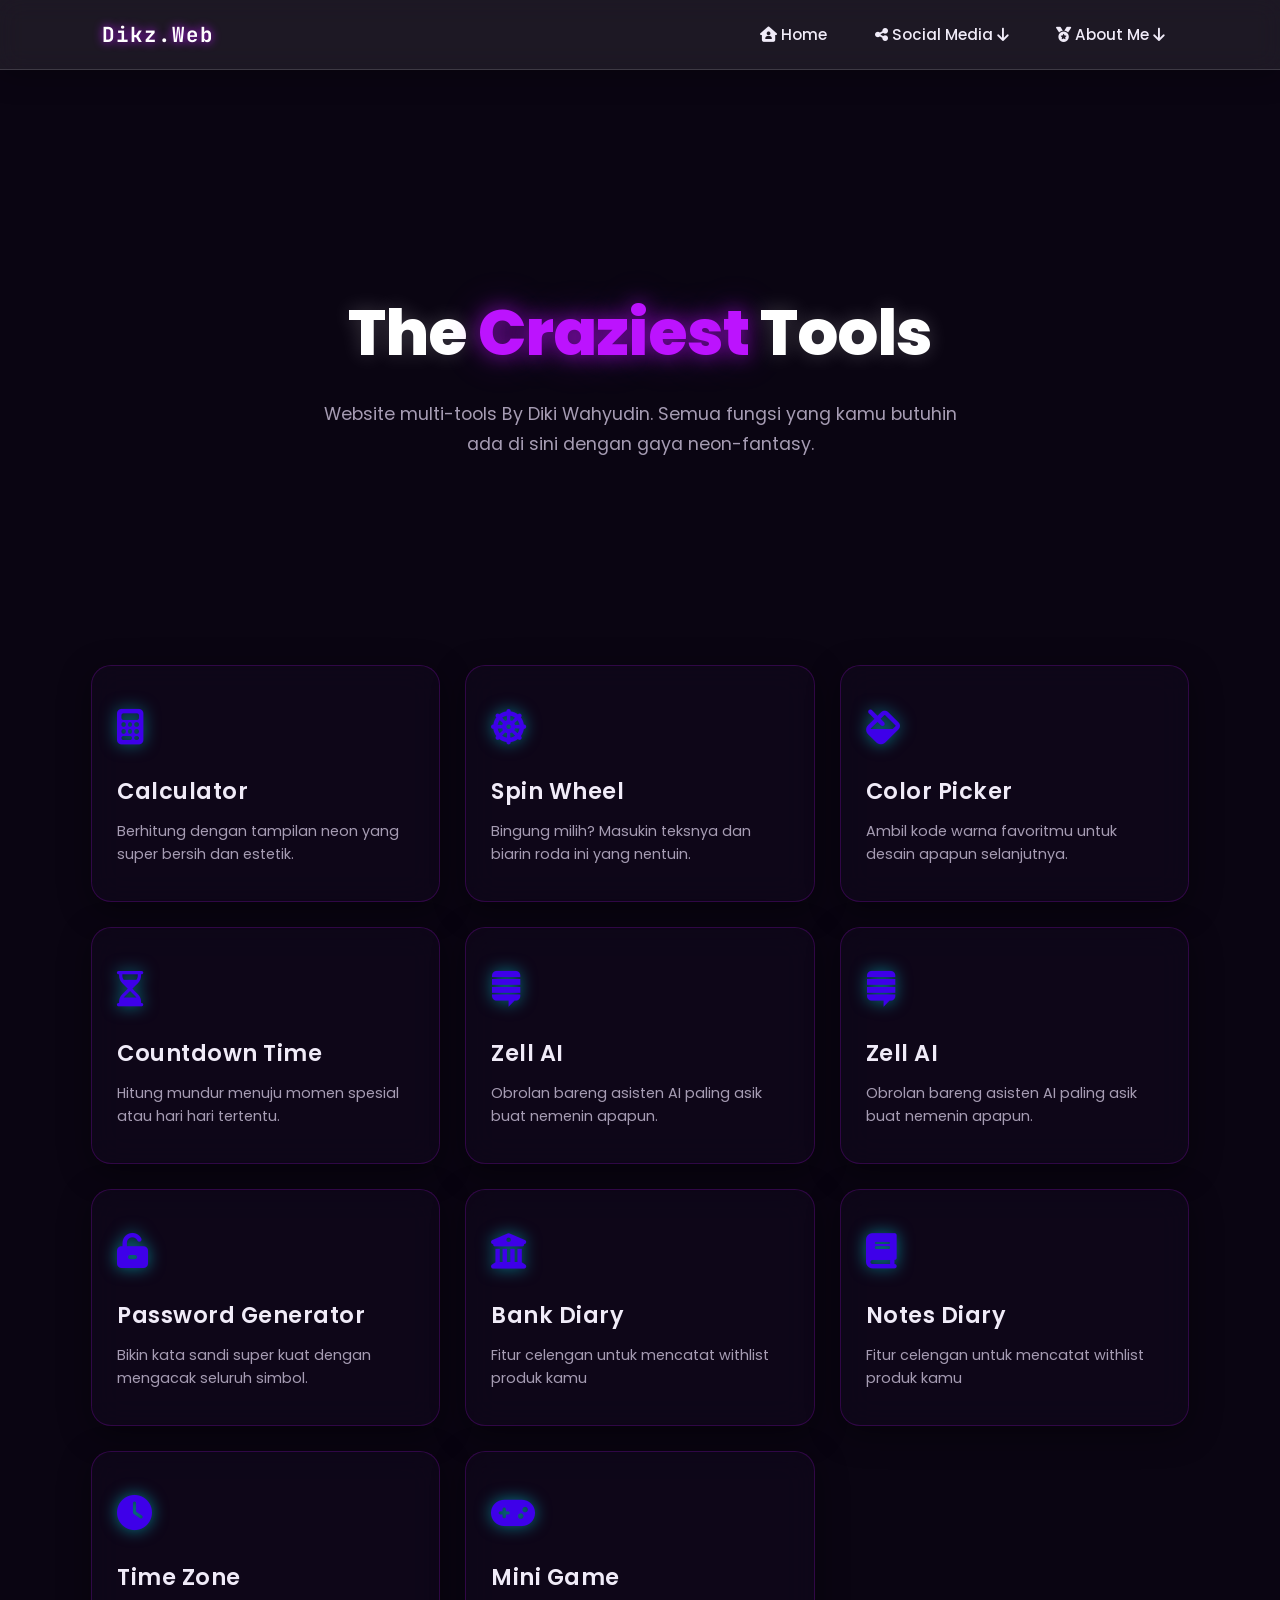
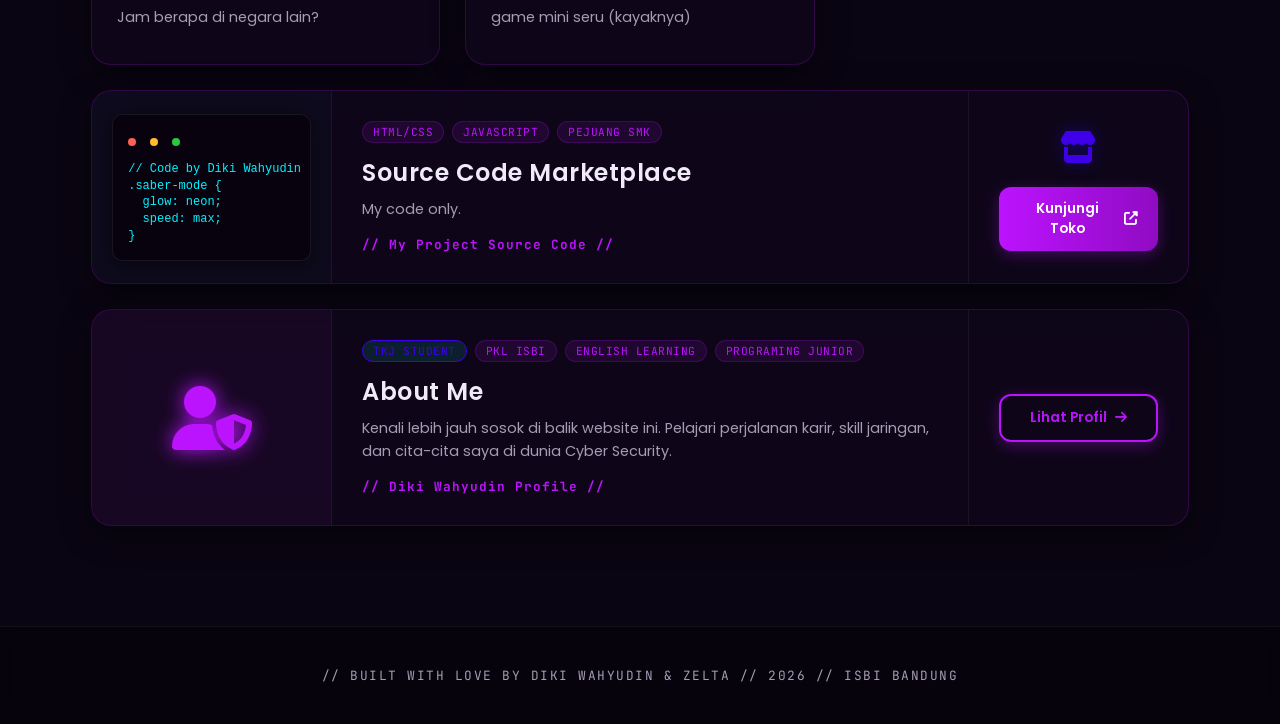
==== index.html @ 8d321f38 "Update index.html" ====
<!DOCTYPE html>
<html lang="id">
<head>
    <meta charset="UTF-8">
    <meta name="viewport" content="width=device-width, initial-scale=1.0">
    <title>Flutter Multi-Tools</title>
    <link rel="stylesheet" href="https://cdnjs.cloudflare.com/ajax/libs/font-awesome/6.4.0/css/all.min.css">
    <link rel="stylesheet" href="https://fonts.googleapis.com/css2?family=Poppins:wght@300;400;600;800&family=JetBrains+Mono:wght@400;500;700&display=swap">
    <link rel="stylesheet" href="index.css">
</head>
<body>
    <div class="video-overlay"></div>
    <nav class="navbar">
        <a href="index.html" class="logo">Dikz.Web</a>
        <ul class="nav-links">
            <li><a href="index.html"><i class="fa-solid fa-house-user"></i> Home</a></li>
            <li class="dropdown">
                <a href="#" class="dropbtn"><i class="fa-solid fa-share-nodes"></i> Social Media <i class="fa-solid fa-arrow-down"></i></a>
                <div class="dropdown-content">
                    <a href="https://www.instagram.com/dik.whydn?igsh=MTRkbHQxcnlxb20zOQ==" target="_blank"><i class="fa-brands fa-instagram"></i> Instagram ⤶</a>
                    <a href="https://www.tiktok.com/@fdikiwahyudin?_t=ZS-90j4WsXjA87&_r=1" target="_blank"><i class="fa-brands fa-tiktok"></i> Tiktok ⤶</a>
                    <a href="https://www.facebook.com/share/1D2dwnJ7a6/" target="_blank"><i class="fa-brands fa-facebook"></i> Facebook ⤶</a>
                    <a href="https://t.me/ZeltaSparkle" target="_blank"><i class="fa-brands fa-telegram"></i> Telegram ⤶</a>
                </div>
            </li>
            <li class="dropdown">
                <a href="#" class="dropbtn"><i class="fa-solid fa-medal"></i> About Me <i class="fa-solid fa-arrow-down"></i></a>
                <div class="dropdown-content">
                    <a href="CONTACT.html"><i class="fa-solid fa-envelope"></i> Contact Me!</a>
                    <a href="index.html"><i class="fa-solid fa-user"></i> Portofolio</a>
                    <a href="RATING.html"><i class="fa-solid fa-star-half-stroke"></i> Rating</a>
                    <a href="DONATE.html"><i class="fa-solid fa-hand-holding-medical"></i> Support Me </a>
                </div>
            </li>
        </ul>
    </nav>


    <section class="hero">
        <h1 class="reveal">The <span class="accent-purple">Craziest</span> Tools</h1>
        <p class="reveal">Website multi-tools By Diki Wahyudin. Semua fungsi yang kamu butuhin ada di sini dengan gaya neon-fantasy.</p>
    </section>

    <!-- MAIN TOOLS GRID -->
    <div class="menu-grid" id="tools">
        
        <div class="card reveal" onclick="window.location.href='CALCULATOR.html';">
            <span class="icon"><i class="fa-solid fa-calculator"></i></span>
            <h3>Calculator</h3>
            <p>Berhitung dengan tampilan neon yang super bersih dan estetik.</p>
        </div>

        <div class="card reveal" onclick="window.location.href='SPIN.html';">
            <span class="icon"><i class="fa-solid fa-dharmachakra"></i></span>
            <h3>Spin Wheel</h3>
            <p>Bingung milih? Masukin teksnya dan biarin roda ini yang nentuin.</p>
        </div>
        
        <div class="card reveal" onclick="window.location.href='color.html';">
            <span class="icon"><i class="fa-solid fa-fill"></i></span>
            <h3>Color Picker</h3>
            <p>Ambil kode warna favoritmu untuk desain apapun selanjutnya.</p>
        </div>

        <div class="card reveal" onclick="window.location.href='TIME.html';">
            <span class="icon"><i class="fa-regular fa-hourglass-half"></i></span>
            <h3>Countdown Time</h3>
            <p>Hitung mundur menuju momen spesial atau hari hari tertentu.</p>
        </div>

        <div class="card reveal" onclick="window.location.href='AI.html';">
            <span class="icon"><i class="fa-brands fa-stack-exchange"></i></span>
            <h3>Zell AI</h3>
            <p>Obrolan bareng asisten AI paling asik buat nemenin apapun.</p>
        </div>

        <div class="card reveal" onclick="window.location.href='AI.html';">
            <span class="icon"><i class="fa-brands fa-stack-exchange"></i></span>
            <h3>Zell AI</h3>
            <p>Obrolan bareng asisten AI paling asik buat nemenin apapun.</p>
        </div>

        <div class="card reveal" onclick="window.location.href='PW.html';">
            <span class="icon"><i class="fa-solid fa-unlock-keyhole"></i></span>
            <h3>Password Generator</h3>
            <p>Bikin kata sandi super kuat dengan mengacak seluruh simbol.</p>
        </div>

        <div class="card reveal" onclick="window.location.href=' https://dikiwebaja.github.io/COMING-SOON/';">
            <span class="icon"><i class="fa-solid fa-bank"></i></span>
            <h3>Bank Diary</h3>
            <p>Fitur celengan untuk mencatat withlist produk kamu</p>
        </div>

        <div class="card reveal" onclick="window.location.href=' https://dikiwebaja.github.io/COMING-SOON/';">
            <span class="icon"><i class="fa-solid fa-book"></i></span>
            <h3>Notes Diary</h3>
            <p>Fitur celengan untuk mencatat withlist produk kamu</p>
        </div>

        <div class="card reveal" onclick="window.location.href=' https://dikiwebaja.github.io/COMING-SOON/';">
            <span class="icon"><i class="fa-solid fa-clock"></i></span>
            <h3>Time Zone</h3>
            <p>Jam berapa di negara lain?</p>
        </div>

        <div class="card reveal" onclick="window.location.href=' https://dikiwebaja.github.io/COMING-SOON/';">
            <span class="icon"><i class="fa-solid fa-gamepad"></i></span>
            <h3>Mini Game</h3>
            <p>game mini seru (kayaknya)</p>
        </div>

       

        <div class="card card-wide reveal">
            <div class="card-wide-content">
                <div class="card-wide-visual">
                    <div class="code-window">
                        <div class="code-dot red"></div>
                        <div class="code-dot yellow"></div>
                        <div class="code-dot green"></div>
                        <pre class="code-lines"><code>// Code by Diki Wahyudin
.saber-mode {
  glow: neon;
  speed: max;
}</code></pre>
                    </div>
                </div>
                <div class="card-wide-text">
                    <div class="tag-group">
                        <span class="tag">HTML/CSS</span>
                        <span class="tag">JavaScript</span>
                        <span class="tag">pejuang SMK</span>
                    </div>
                    <h3>Source Code Marketplace</h3>
                    <p>My code only.</p>
                    <div class="pejuang-status">// My Project Source Code //</div>
                </div>
                <div class="card-wide-action">
                    <span class="product-price"><i class="fa-solid fa-store"></i></span>
                    <button class="btn-visit" onclick="window.location.href='store.html';">
                        Kunjungi Toko <i class="fas fa-external-link-alt"></i>
                    </button>
                </div>
            </div>
        </div>
        <div class="card card-wide reveal" onclick="window.location.href='index.html';" style="cursor: pointer;">
            <div class="card-wide-content">
                <div class="card-wide-visual" style="background: rgba(188, 19, 254, 0.05);">
                    <i class="fa-solid fa-user-shield" style="font-size: 4rem; color: var(--accent-purple); filter: drop-shadow(0 0 10px var(--accent-purple));"></i>
                </div>
                <div class="card-wide-text">
                    <div class="tag-group">
                        <span class="tag" style="background: rgba(0, 242, 255, 0.1); color: var(--accent-neon); border-color: var(--accent-neon);">TKJ STUDENT</span>
                        <span class="tag">PKL ISBI</span>
                        <span class="tag">English Learning</span>
                        <span class="tag">Programing Junior</span>
                    </div>
                    <h3>About Me</h3>
                    <p>Kenali lebih jauh sosok di balik website ini. Pelajari perjalanan karir, skill jaringan, dan cita-cita saya di dunia Cyber Security.</p>
                    <div class="pejuang-status">// Diki Wahyudin Profile //</div>
                </div>
                <div class="card-wide-action">
                    <button class="btn-visit" style="border: 2px solid var(--accent-purple); color: var(--accent-purple); background: transparent;">
                        Lihat Profil <i class="fa-solid fa-arrow-right"></i>
                    </button>
                </div>
            </div>
        </div>
    </div>
    <div class="video-container">
        <video autoplay muted loop playsinline class="video-bg">
            <source src="SABER.mp4" type="video/mp4">
        </video>
        <div class="video-overlay"></div>
    </div>

    <footer>
        <p>// BUILT WITH LOVE BY DIKI WAHYUDIN & ZELTA // 2026 // ISBI BANDUNG</p>
    </footer>

    <script>
        function reveal() {
            var reveals = document.querySelectorAll(".reveal");
            for (var i = 0; i < reveals.length; i++) {
                var windowHeight = window.innerHeight;
                var elementTop = reveals[i].getBoundingClientRect().top;
                var elementVisible = 100;
                if (elementTop < windowHeight - elementVisible) {
                    reveals[i].classList.add("active");
                }
            }
        }
        window.addEventListener("scroll", reveal);
        reveal(); // Trigger di awal pas reload halaman
    </script>

</body>
</html>
---- index.css ----
@media (max-width: 480px) {
        body { padding-top: 60px !important; }
        .navbar { padding: 5px 15px !important; }
        .logo { font-size: 16px !important; }
        .nav-links li a { font-size: 11px !important; padding: 4px 6px !important; }
        .card { padding: 20px !important; }
}
        
        :root {
            --bg-dark: #0a0512;
            --card-bg: rgba(20, 10, 35, 0.45);
            --card-border: rgba(188, 19, 254, 0.2);
            --accent-purple: #bc13fe;
            --accent-neon: #3e00e9;
            --text-main: #f0ebf8;
            --text-muted: #a69cb3;
            --font-sans: 'Poppins', sans-serif;
            --font-mono: 'JetBrains Mono', monospace;
        }

        * {
            margin: 0;
            padding: 0;
            box-sizing: border-box;
            scroll-behavior: smooth;
        }

        body {
            font-family: var(--font-sans);
            background-color: var(--bg-dark);
            color: var(--text-main);
            overflow-x: hidden;
            min-height: 100vh;
            padding-top: 80px; 
        }

        .video-container {
            position: fixed;
            top: 0;
            left: 0;
            width: 100%;
            height: 100%;
            z-index: -2;
            overflow: hidden;
        }

        .video-bg {
            width: 100%;
            height: 100%;
            object-fit: cover;
        }

        .video-overlay {
            position: absolute;
            top: 0;
            left: 0;
            width: 100%;
            height: 100%;
            background: linear-gradient(
                135deg, 
                rgba(10, 5, 18, 0.92) 0%, 
                rgba(20, 5, 35, 0.85) 50%, 
                rgba(5, 10, 20, 0.92) 100
            );
            z-index: -1;
        }

        .navbar {
            position: fixed; 
            top: 0;
            left: 0;
            width: 100%;
            display: flex;
            justify-content: space-between;
            align-items: center;
            padding: 15px 8%;
            z-index: 1000;
            background: rgba(255, 255, 255, 0.08); 
            backdrop-filter: blur(12px); 
            -webkit-backdrop-filter: blur(12px);
            border-bottom: 1px solid rgba(255, 255, 255, 0.15); 
            box-shadow: 0 4px 30px rgba(0, 0, 0, 0.3);
            transition: all 0.3s ease;
        }

        .navbar .logo {
            font-family: var(--font-mono);
            font-weight: 700;
            font-size: 1.3rem;
            letter-spacing: 2px;
            color: #fff;
            text-decoration: none;
            text-shadow: 0 0 10px var(--accent-purple);
        }

        .nav-links {
            list-style: none;
            display: flex;
            align-items: center;
            margin: 0; padding: 0;
        }

        .nav-links li {
            position: relative;
            margin-left: 20px; 
        }

        .nav-links li a {
            color: var(--text-main);
            text-decoration: none;
            font-weight: 500;
            font-size: 0.95rem;
            padding: 8px 14px; 
            display: block;
            border-radius: 8px;
            transition: all 0.3s ease; 
        }

        .nav-links li a:hover {
            color: var(--accent-neon);
            background-color: rgba(255, 255, 255, 0.15);
            transform: scale(1.02); 
            box-shadow: 0 0 12px rgba(0, 242, 255, 0.2);
        }

        .dropdown { position: relative; }
        .dropdown-content {
            max-height: 0; 
            opacity: 0; 
            visibility: hidden; 
            transition: max-height 0.4s ease-in-out, opacity 0.3s ease-in-out, visibility 0.4s;
            position: absolute;
            min-width: 180px;
            top: 100%; 
            right: 0; 
            margin-top: 8px;
            background: rgba(15, 8, 25, 0.85); 
            backdrop-filter: blur(15px); 
            -webkit-backdrop-filter: blur(15px);
            border: 1px solid rgba(188, 19, 254, 0.25);
            box-shadow: 0 10px 25px rgba(0,0,0,0.5);
            z-index: 1100;
            border-radius: 12px;
            overflow: hidden; 
        }

        .dropdown:hover .dropdown-content {
            max-height: 500px; 
            opacity: 1; 
            visibility: visible; 
        }

        .dropdown-content a {
            color: var(--text-main) !important;
            padding: 12px 18px !important;
            text-decoration: none;
            display: block;
            text-align: left;
            font-size: 0.88rem !important;
            border-radius: 0 !important;
            background: transparent !important;
            box-shadow: none !important;
            transform: none !important;
            transition: background-color 0.2s, color 0.2s;
            border-bottom: 1px solid rgba(255, 255, 255, 0.03);
        }

        .dropdown-content a:hover {
            background-color: var(--accent-purple) !important;
            color: #fff !important;
            text-shadow: 0 0 5px #fff;
        }

        .hero {
            height: 65vh;
            display: flex;
            flex-direction: column;
            justify-content: center;
            align-items: center;
            text-align: center;
            padding: 0 20px;
        }

        .hero h1 {
            font-size: 4rem;
            font-weight: 800;
            letter-spacing: -1px;
            margin-bottom: 20px;
            color: #fff;
            text-shadow: 0 0 20px rgba(255, 255, 255, 0.2);
        }

        .accent-purple {
            color: var(--accent-purple);
            text-shadow: 0 0 20px rgba(188, 19, 254, 0.6), 0 0 40px rgba(188, 19, 254, 0.3);
        }

        .hero p {
            font-size: 1.1rem;
            max-width: 650px;
            color: var(--text-muted);
            line-height: 1.7;
        }

        .menu-grid {
            max-width: 1200px;
            margin: 0 auto;
            padding: 0 4% 100px 4%;
            display: grid;
            grid-template-columns: repeat(auto-fit, minmax(300px, 1fr));
            gap: 25px;
        }

        .card {
            background: var(--card-bg);
            backdrop-filter: blur(16px);
            -webkit-backdrop-filter: blur(16px);
            border: 1px solid var(--card-border);
            border-radius: 20px;
            padding: 35px 25px;
            cursor: pointer;
            transition: all 0.4s cubic-bezier(0.165, 0.84, 0.44, 1);
            box-shadow: 0 8px 32px 0 rgba(0, 0, 0, 0.4);
            position: relative;
            overflow: hidden;
        }

        .card:hover {
            transform: translateY(-8px);
            background: rgba(30, 15, 50, 0.6);
            border-color: var(--accent-neon);
            box-shadow: 0 12px 30px rgba(0, 242, 255, 0.15), inset 0 0 15px rgba(0, 242, 255, 0.05);
        }

        .card .icon {
            display: inline-block;
            font-size: 2.2rem;
            color: var(--accent-neon);
            margin-bottom: 20px;
            filter: drop-shadow(0 0 8px rgba(0, 242, 255, 0.5));
            transition: transform 0.3s ease;
        }

        .card:hover .icon {
            transform: scale(1.15) rotate(5deg);
            color: #fff;
            filter: drop-shadow(0 0 12px var(--accent-neon));
        }

        .card[onclick*="zell-ai.html"] .icon {
            color: var(--accent-purple);
            filter: drop-shadow(0 0 8px rgba(188, 19, 254, 0.5));
        }
        .card[onclick*="zell-ai.html"]:hover .icon {
            color: #fff;
            filter: drop-shadow(0 0 12px var(--accent-purple));
        }

        .card h3 {
            font-size: 1.4rem;
            font-weight: 600;
            margin-bottom: 12px;
            letter-spacing: 0.5px;
        }

        .card p {
            font-size: 0.9rem;
            color: var(--text-muted);
            line-height: 1.6;
        }

        .card-wide {
            grid-column: 1 / -1; 
            padding: 0;
        }

        .card-wide-content {
            display: grid;
            grid-template-columns: 240px 1fr 220px;
            min-height: 180px;
        }

        .card-wide-visual {
            background: rgba(0, 242, 255, 0.02);
            border-right: 1px solid rgba(255, 255, 255, 0.05);
            display: flex;
            justify-content: center;
            align-items: center;
            padding: 20px;
        }

        .code-window {
            background: #07020d;
            border: 1px solid rgba(255, 255, 255, 0.08);
            border-radius: 10px;
            width: 100%;
            padding: 15px;
            font-family: var(--font-mono);
            box-shadow: 0 4px 20px rgba(0,0,0,0.5);
        }

        .code-dot {
            width: 8px;
            height: 8px;
            border-radius: 50%;
            display: inline-block;
            margin-right: 4px;
        }
        .code-dot.red { background-color: #ff5f56; }
        .code-dot.yellow { background-color: #ffbd2e; }
        .code-dot.green { background-color: #27c93f; }

        .code-lines {
            margin-top: 10px;
            font-size: 0.75rem;
            color: #00f2ff;
            text-align: left;
            line-height: 1.4;
        }

        .card-wide-text {
            padding: 30px;
            display: flex;
            flex-direction: column;
            justify-content: center;
            text-align: left;
        }

        .tag-group {
            display: flex;
            gap: 8px;
            margin-bottom: 12px;
        }

        .tag {
            font-size: 0.7rem;
            font-family: var(--font-mono);
            text-transform: uppercase;
            padding: 3px 10px;
            border-radius: 20px;
            background: rgba(188, 19, 254, 0.1);
            color: var(--accent-purple);
            border: 1px solid rgba(188, 19, 254, 0.2);
            letter-spacing: 0.5px;
            text-decoration: none;
        }

        .card-wide-text h3 {
            font-size: 1.5rem;
            margin-bottom: 8px;
        }

        .card-wide-text p {
            margin-bottom: 15px;
        }

        .pejuang-status {
            font-family: var(--font-mono);
            font-size: 0.8rem;
            color: var(--accent-purple);
            letter-spacing: 1px;
            font-weight: 700;
        }

        .card-wide-action {
            display: flex;
            flex-direction: column;
            justify-content: center;
            align-items: center;
            padding: 20px 30px;
            gap: 15px;
            border-left: 1px solid rgba(255, 255, 255, 0.05);
        }

        .product-price {
            font-size: 2rem;
            color: var(--accent-neon);
            filter: drop-shadow(0 0 8px rgba(26, 1, 243, 0.4));
        }

        .btn-visit {
            width: 100%;
            padding: 12px 20px;
            border-radius: 12px;
            border: none;
            background: linear-gradient(90deg, var(--accent-purple), #900bc3);
            color: #fff;
            font-family: var(--font-sans);
            font-weight: 600;
            font-size: 0.85rem;
            cursor: pointer;
            display: flex;
            align-items: center;
            justify-content: center;
            gap: 8px;
            transition: all 0.3s ease;
            box-shadow: 0 4px 15px rgba(188, 19, 254, 0.3);
        }

        .btn-visit:hover {
            transform: scale(1.03);
            box-shadow: 0 6px 20px rgba(188, 19, 254, 0.5);
            filter: brightness(1.1);
        }

        footer {
            padding: 40px 20px;
            text-align: center;
            border-top: 1px solid rgba(255, 255, 255, 0.05);
            background: rgba(7, 3, 13, 0.8);
            backdrop-filter: blur(10px);
        }

        footer p {
            font-family: var(--font-mono);
            font-size: 0.8rem;
            color: var(--text-muted);
            letter-spacing: 1.5px;
        }

        .reveal {
            opacity: 0;
            transform: translateY(40px);
            transition: opacity 0.8s ease, transform 0.8s cubic-bezier(0.165, 0.84, 0.44, 1);
        }

        .reveal.active {
            opacity: 1;
            transform: translateY(0);
        }

        @media (max-width: 900px) {
            .navbar { padding: 15px 5%; }
            .navbar .nav-links li { margin-left: 10px; }
            .navbar .nav-links a { font-size: 0.85rem; padding: 6px 10px; }
            .dropdown-content { min-width: 160px; }

            .card-wide-content { grid-template-columns: 1fr; }
            .card-wide-visual { border-right: none; border-bottom: 1px solid rgba(255, 255, 255, 0.05); padding: 30px; }
            .card-wide-action { border-left: none; border-top: 1px solid rgba(255, 255, 255, 0.05); padding: 30px; }
            .hero h1 { font-size: 2.6rem; }
            body { padding-top: 110px; }
        }

        @media (max-width: 600px) {
            .navbar { flex-direction: column; gap: 10px; padding: 12px; }
            .navbar .nav-links li { margin-left: 5px; margin-right: 5px; }
            body { padding-top: 140px; }
        }
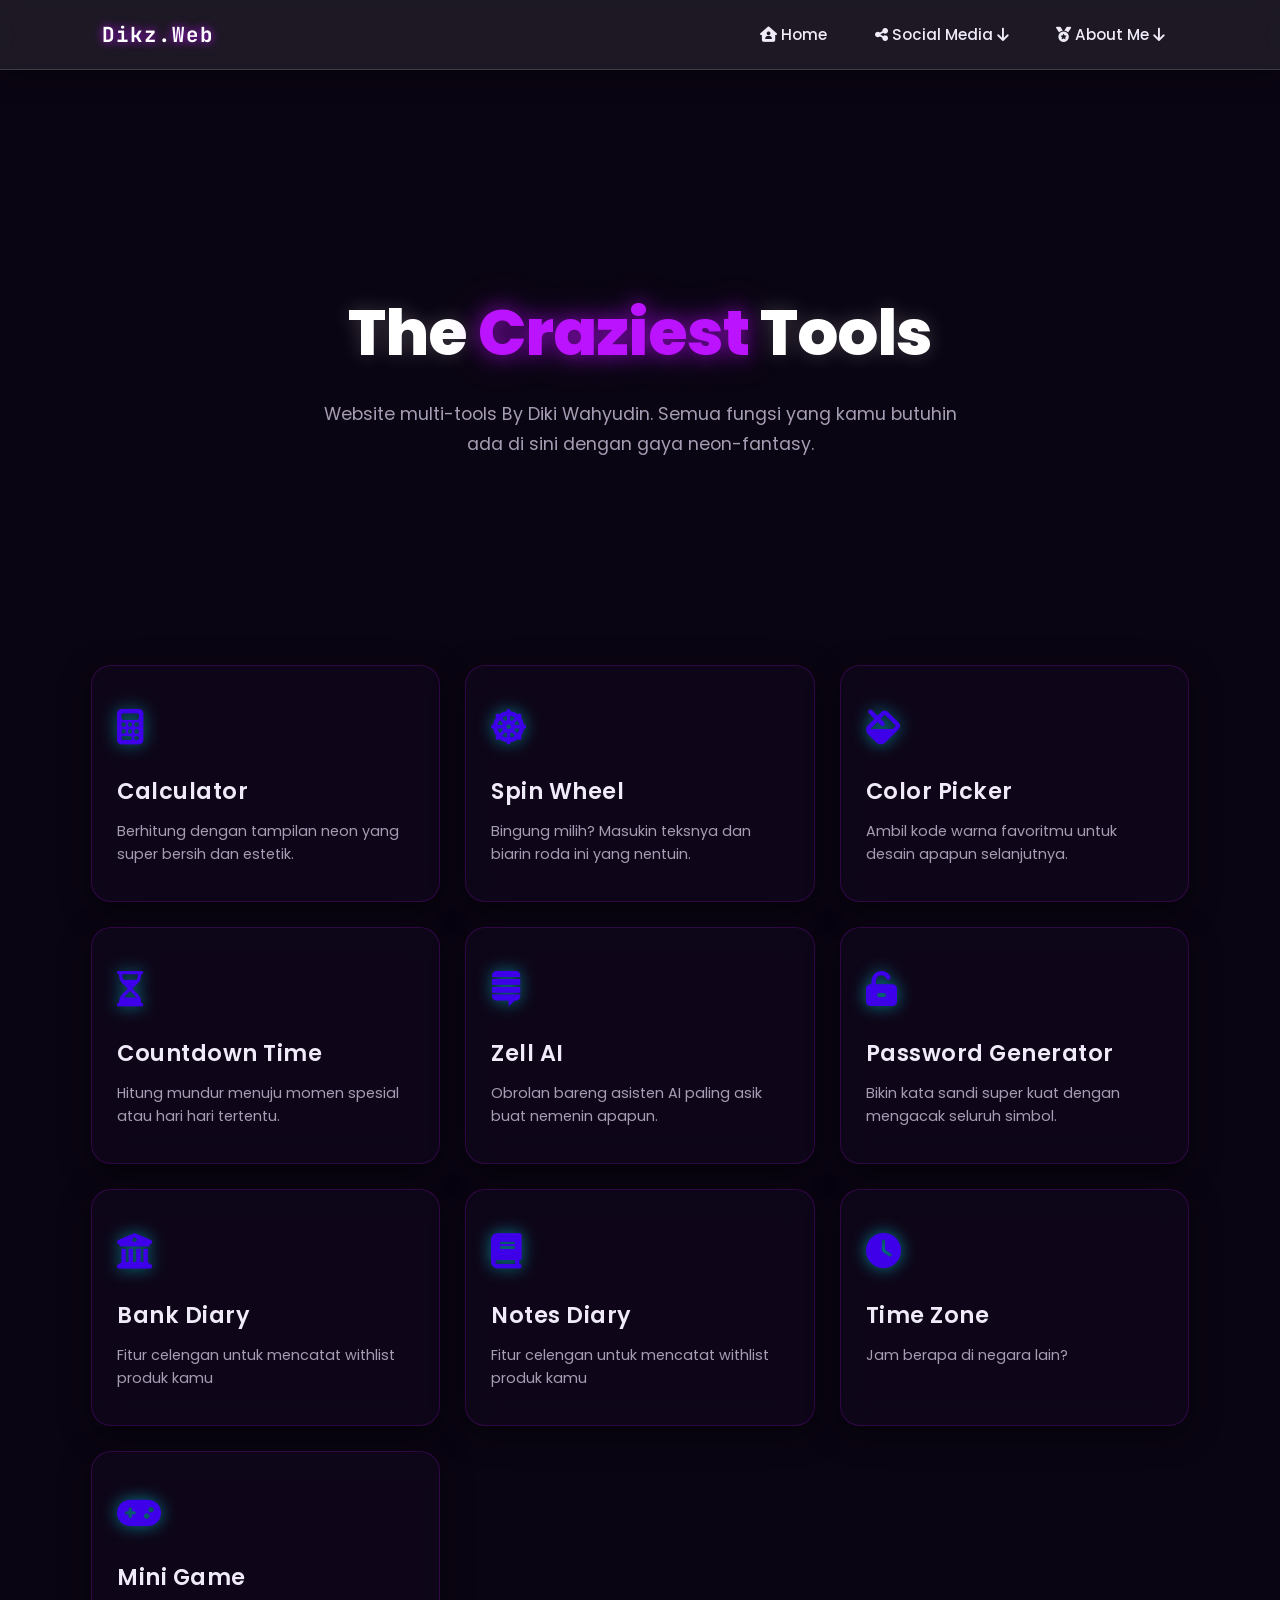
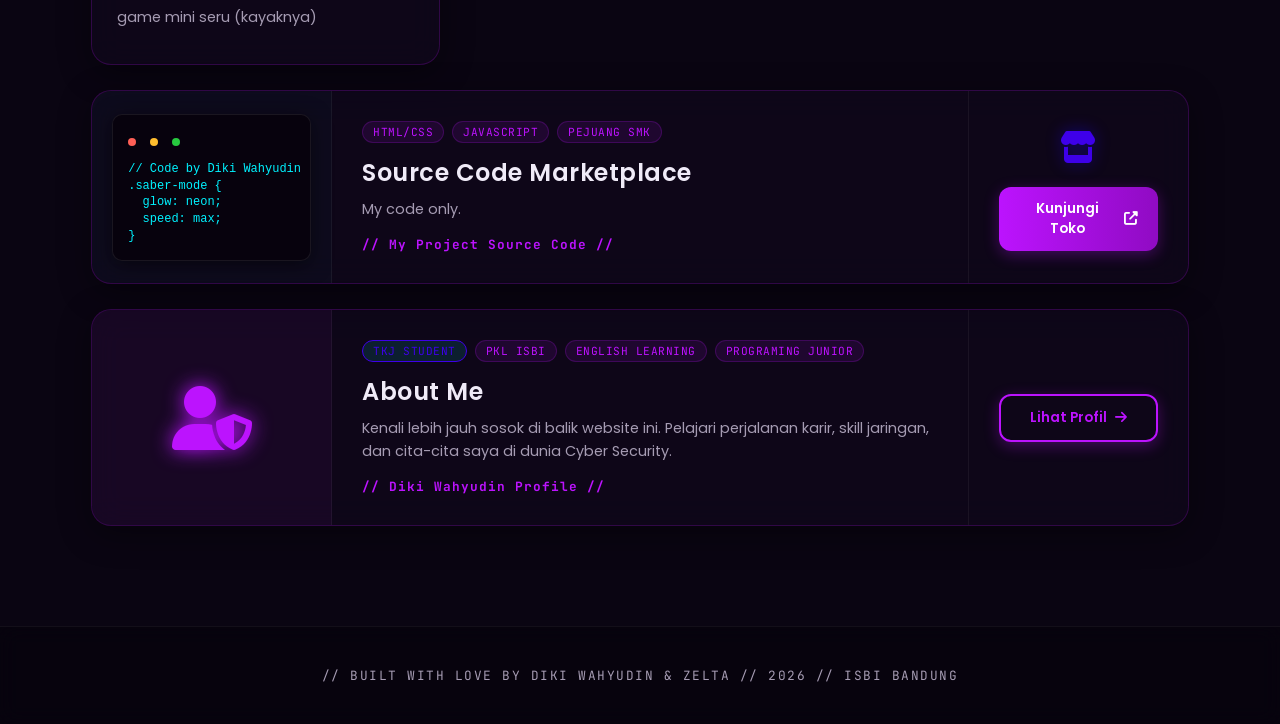
==== commit 84adaba4: "Update index.html" ====
--- a/index.html
+++ b/index.html
@@ -74,12 +74,6 @@
             <p>Obrolan bareng asisten AI paling asik buat nemenin apapun.</p>
         </div>
 
-        <div class="card reveal" onclick="window.location.href='AI.html';">
-            <span class="icon"><i class="fa-brands fa-stack-exchange"></i></span>
-            <h3>Zell AI</h3>
-            <p>Obrolan bareng asisten AI paling asik buat nemenin apapun.</p>
-        </div>
-
         <div class="card reveal" onclick="window.location.href='PW.html';">
             <span class="icon"><i class="fa-solid fa-unlock-keyhole"></i></span>
             <h3>Password Generator</h3>
@@ -104,7 +98,7 @@
             <p>Jam berapa di negara lain?</p>
         </div>
 
-        <div class="card reveal" onclick="window.location.href=' https://dikiwebaja.github.io/COMING-SOON/';">
+        <div class="card reveal" onclick="window.location.href=' https://dikiwebaja.github.io/Mini-Game/';">
             <span class="icon"><i class="fa-solid fa-gamepad"></i></span>
             <h3>Mini Game</h3>
             <p>game mini seru (kayaknya)</p>
@@ -138,13 +132,13 @@
                 </div>
                 <div class="card-wide-action">
                     <span class="product-price"><i class="fa-solid fa-store"></i></span>
-                    <button class="btn-visit" onclick="window.location.href='store.html';">
+                    <button class="btn-visit" onclick="window.location.href='https://dikiwebaja.github.io/COMING-SOON/';">
                         Kunjungi Toko <i class="fas fa-external-link-alt"></i>
                     </button>
                 </div>
             </div>
         </div>
-        <div class="card card-wide reveal" onclick="window.location.href='index.html';" style="cursor: pointer;">
+        <div class="card card-wide reveal" onclick="window.location.href='https://dikiwebaja.github.io/Portofolio/';" style="cursor: pointer;">
             <div class="card-wide-content">
                 <div class="card-wide-visual" style="background: rgba(188, 19, 254, 0.05);">
                     <i class="fa-solid fa-user-shield" style="font-size: 4rem; color: var(--accent-purple); filter: drop-shadow(0 0 10px var(--accent-purple));"></i>
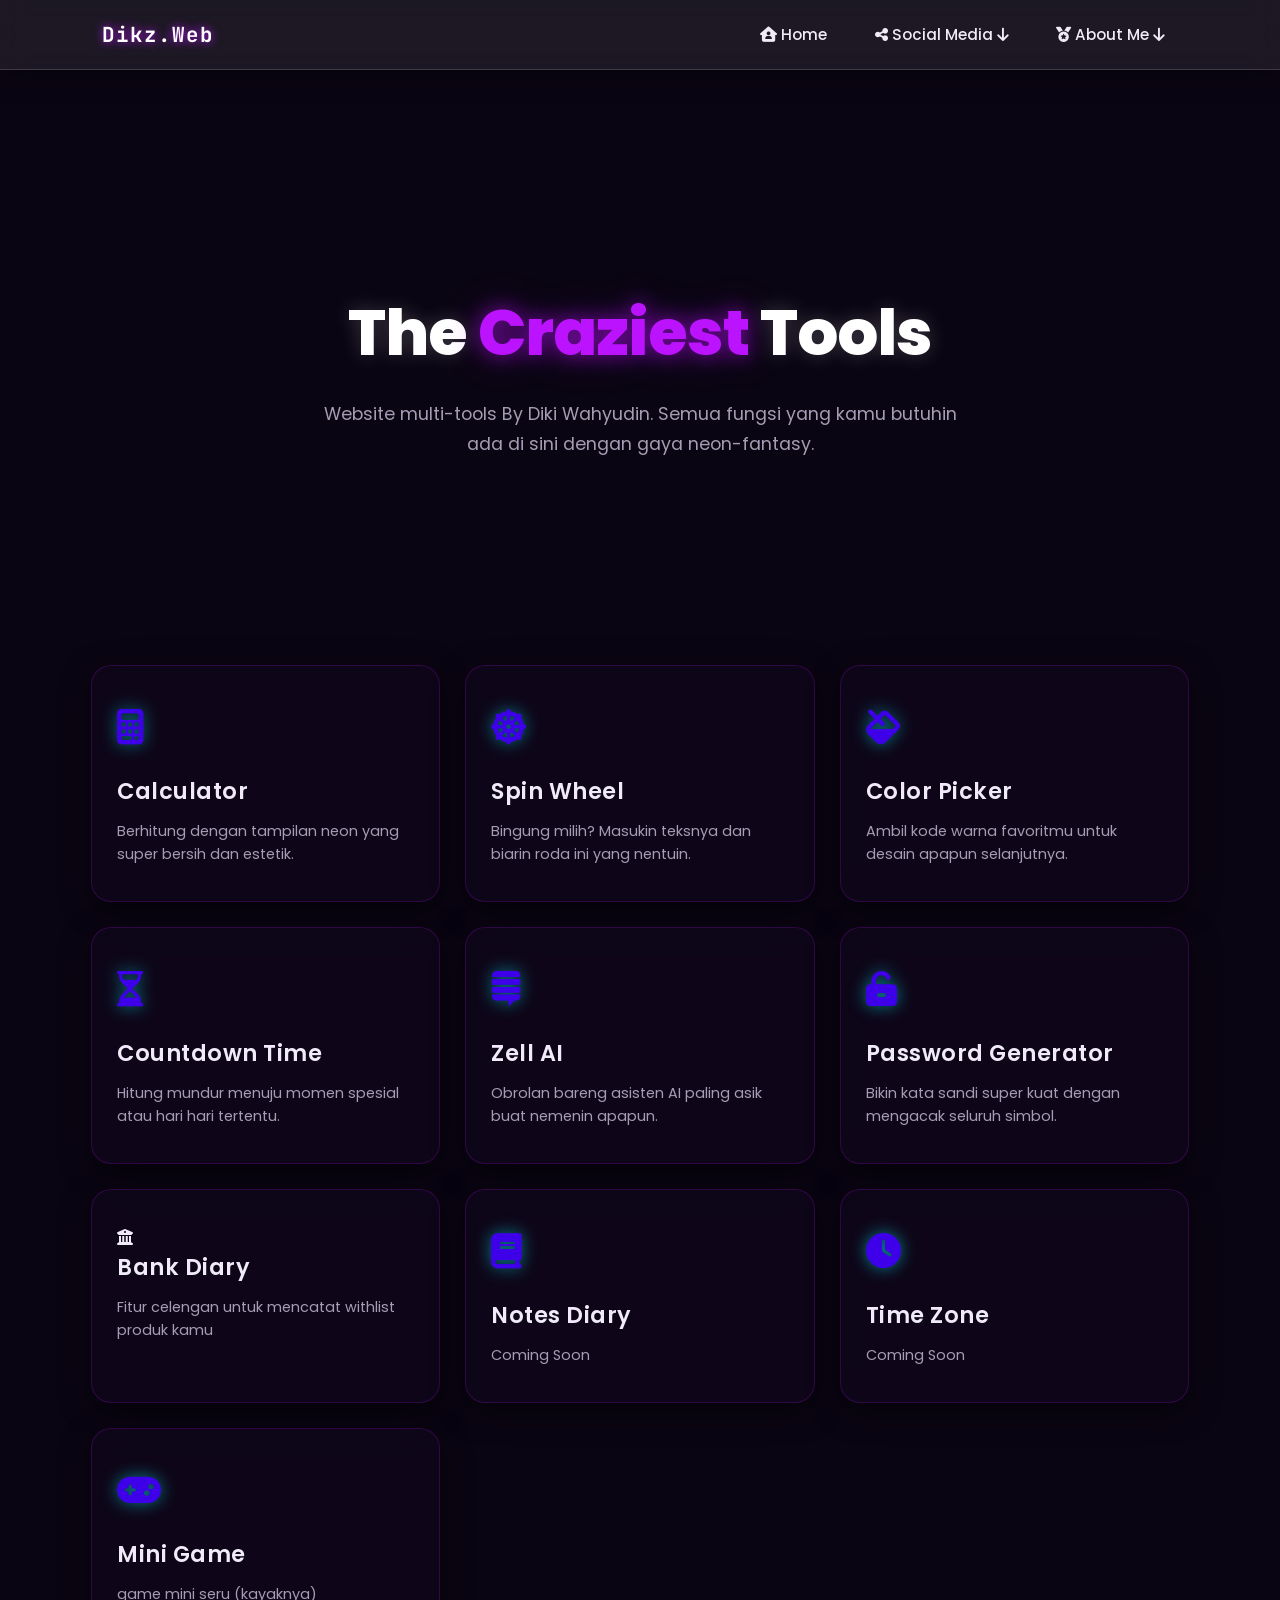
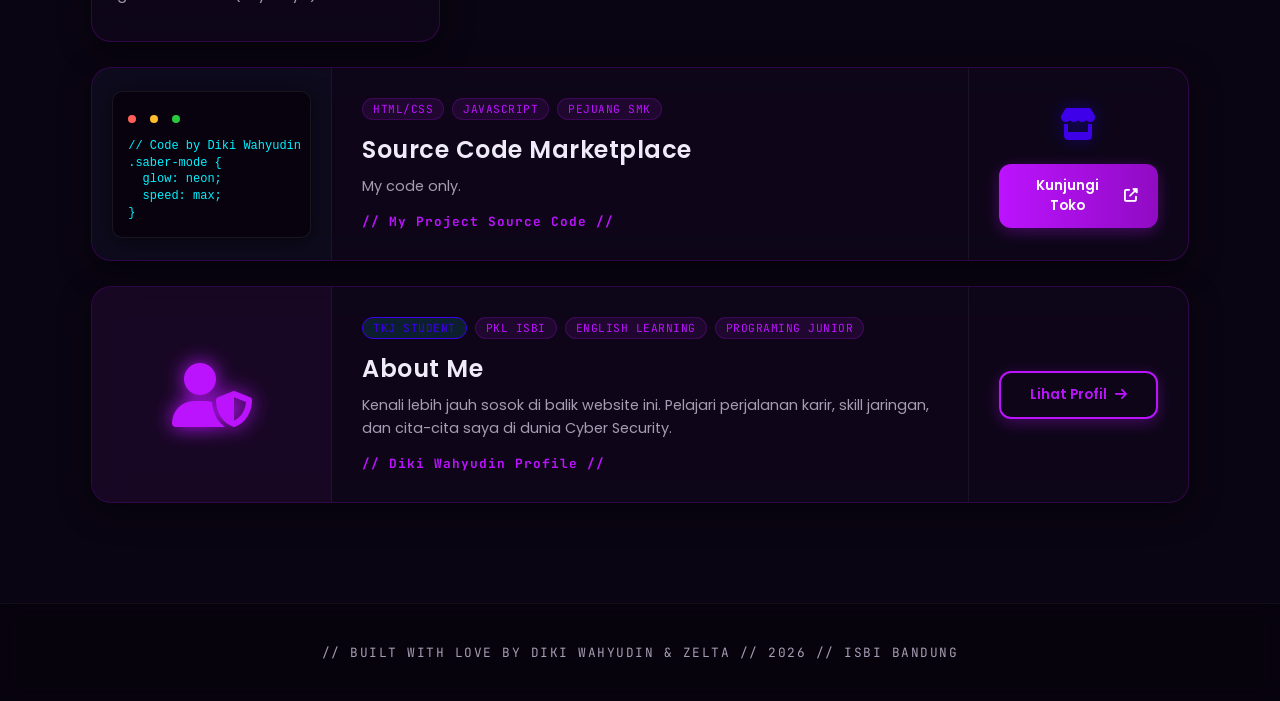
==== commit fd709928: "Update index.html" ====
--- a/index.html
+++ b/index.html
@@ -80,7 +80,7 @@
             <p>Bikin kata sandi super kuat dengan mengacak seluruh simbol.</p>
         </div>
 
-        <div class="card reveal" onclick="window.location.href=' https://dikiwebaja.github.io/COMING-SOON/';">
+        <div class="card reveal" onclick="window.location.href=' https://dikiwebaja.github.io/Diary-Bank/'>
             <span class="icon"><i class="fa-solid fa-bank"></i></span>
             <h3>Bank Diary</h3>
             <p>Fitur celengan untuk mencatat withlist produk kamu</p>
@@ -89,13 +89,13 @@
         <div class="card reveal" onclick="window.location.href=' https://dikiwebaja.github.io/COMING-SOON/';">
             <span class="icon"><i class="fa-solid fa-book"></i></span>
             <h3>Notes Diary</h3>
-            <p>Fitur celengan untuk mencatat withlist produk kamu</p>
+            <p>Coming Soon</p>
         </div>
 
         <div class="card reveal" onclick="window.location.href=' https://dikiwebaja.github.io/COMING-SOON/';">
             <span class="icon"><i class="fa-solid fa-clock"></i></span>
             <h3>Time Zone</h3>
-            <p>Jam berapa di negara lain?</p>
+            <p>Coming Soon</p>
         </div>
 
         <div class="card reveal" onclick="window.location.href=' https://dikiwebaja.github.io/Mini-Game/';">
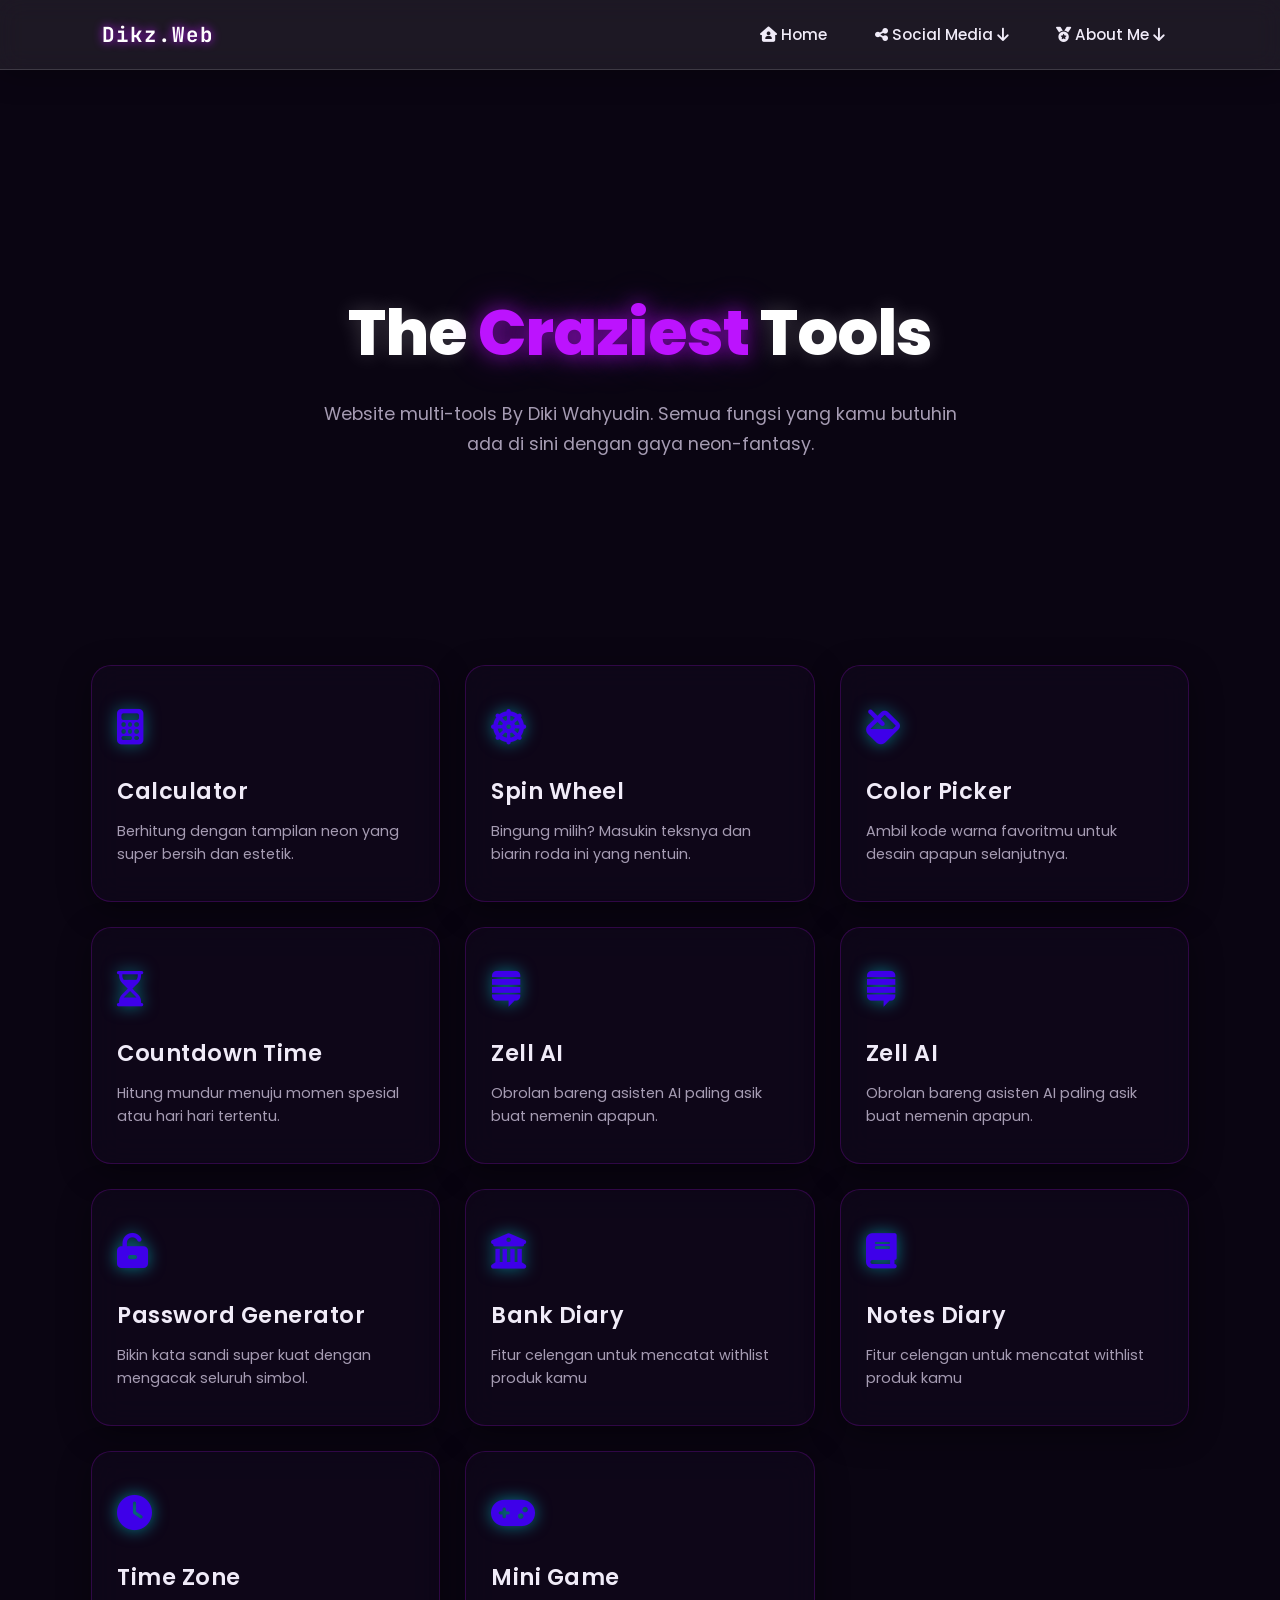
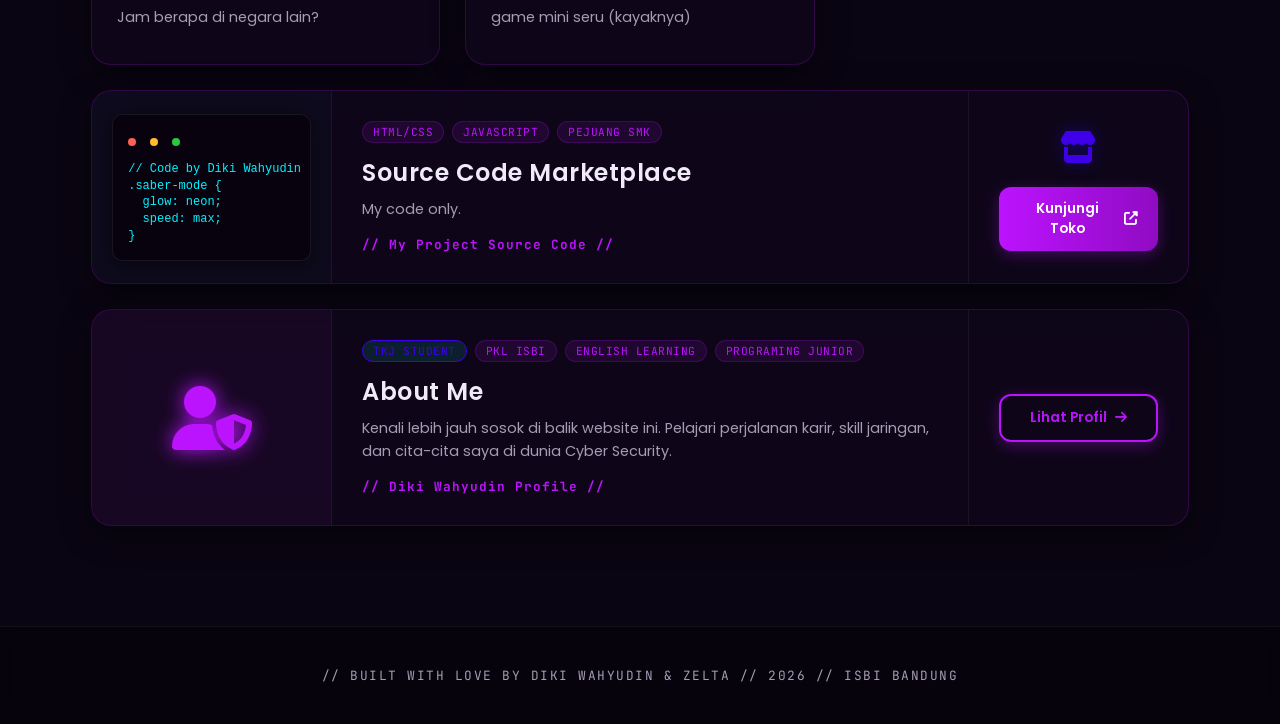
==== commit 1e86f7b0: "Update index.html" ====
--- a/index.html
+++ b/index.html
@@ -74,13 +74,19 @@
             <p>Obrolan bareng asisten AI paling asik buat nemenin apapun.</p>
         </div>
 
+        <div class="card reveal" onclick="window.location.href='AI.html';">
+            <span class="icon"><i class="fa-brands fa-stack-exchange"></i></span>
+            <h3>Zell AI</h3>
+            <p>Obrolan bareng asisten AI paling asik buat nemenin apapun.</p>
+        </div>
+
         <div class="card reveal" onclick="window.location.href='PW.html';">
             <span class="icon"><i class="fa-solid fa-unlock-keyhole"></i></span>
             <h3>Password Generator</h3>
             <p>Bikin kata sandi super kuat dengan mengacak seluruh simbol.</p>
         </div>
 
-        <div class="card reveal" onclick="window.location.href=' https://dikiwebaja.github.io/Diary-Bank/'>
+        <div class="card reveal" onclick="window.location.href=' https://dikiwebaja.github.io/Diary-Bank/';">
             <span class="icon"><i class="fa-solid fa-bank"></i></span>
             <h3>Bank Diary</h3>
             <p>Fitur celengan untuk mencatat withlist produk kamu</p>
@@ -89,16 +95,16 @@
         <div class="card reveal" onclick="window.location.href=' https://dikiwebaja.github.io/COMING-SOON/';">
             <span class="icon"><i class="fa-solid fa-book"></i></span>
             <h3>Notes Diary</h3>
-            <p>Coming Soon</p>
+            <p>Fitur celengan untuk mencatat withlist produk kamu</p>
         </div>
 
         <div class="card reveal" onclick="window.location.href=' https://dikiwebaja.github.io/COMING-SOON/';">
             <span class="icon"><i class="fa-solid fa-clock"></i></span>
             <h3>Time Zone</h3>
-            <p>Coming Soon</p>
+            <p>Jam berapa di negara lain?</p>
         </div>
 
-        <div class="card reveal" onclick="window.location.href=' https://dikiwebaja.github.io/Mini-Game/';">
+        <div class="card reveal" onclick="window.location.href=' https://dikiwebaja.github.io/COMING-SOON/';">
             <span class="icon"><i class="fa-solid fa-gamepad"></i></span>
             <h3>Mini Game</h3>
             <p>game mini seru (kayaknya)</p>
@@ -132,13 +138,13 @@
                 </div>
                 <div class="card-wide-action">
                     <span class="product-price"><i class="fa-solid fa-store"></i></span>
-                    <button class="btn-visit" onclick="window.location.href='https://dikiwebaja.github.io/COMING-SOON/';">
+                    <button class="btn-visit" onclick="window.location.href='store.html';">
                         Kunjungi Toko <i class="fas fa-external-link-alt"></i>
                     </button>
                 </div>
             </div>
         </div>
-        <div class="card card-wide reveal" onclick="window.location.href='https://dikiwebaja.github.io/Portofolio/';" style="cursor: pointer;">
+        <div class="card card-wide reveal" onclick="window.location.href='index.html';" style="cursor: pointer;">
             <div class="card-wide-content">
                 <div class="card-wide-visual" style="background: rgba(188, 19, 254, 0.05);">
                     <i class="fa-solid fa-user-shield" style="font-size: 4rem; color: var(--accent-purple); filter: drop-shadow(0 0 10px var(--accent-purple));"></i>
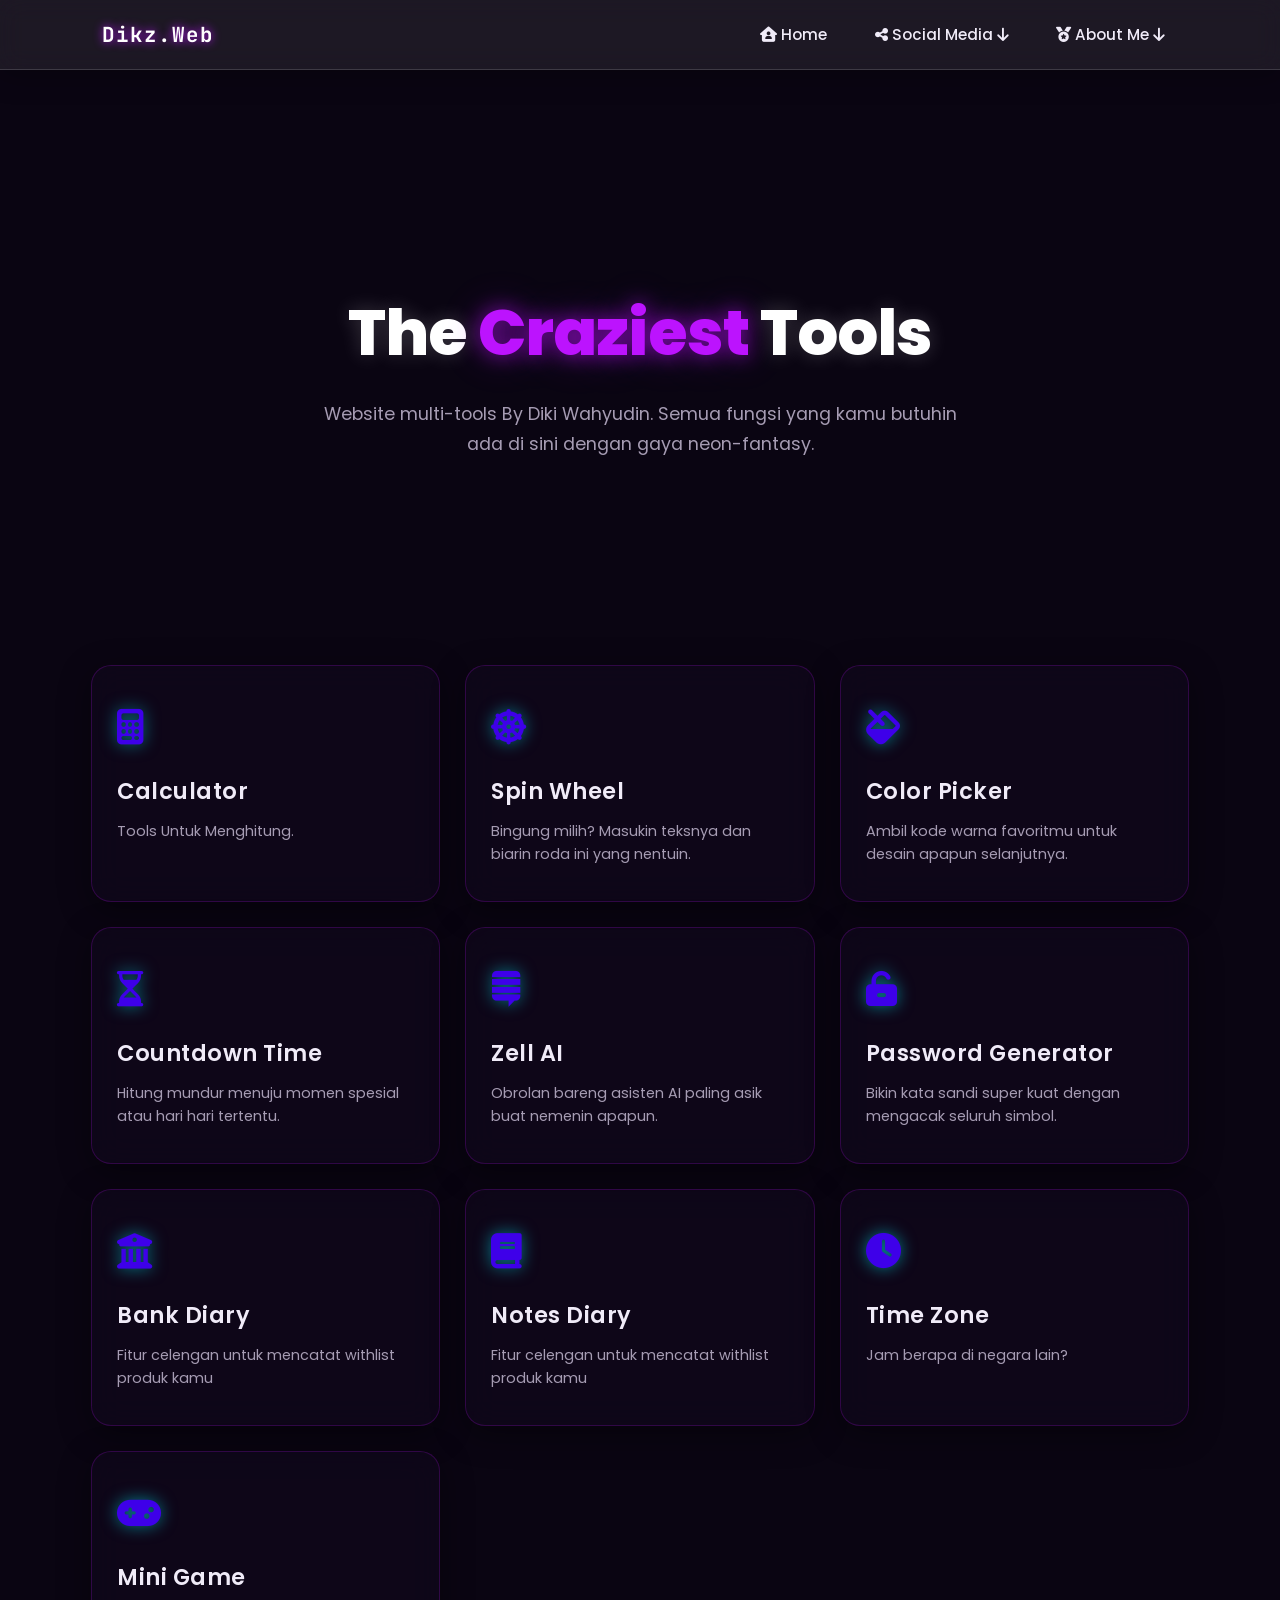
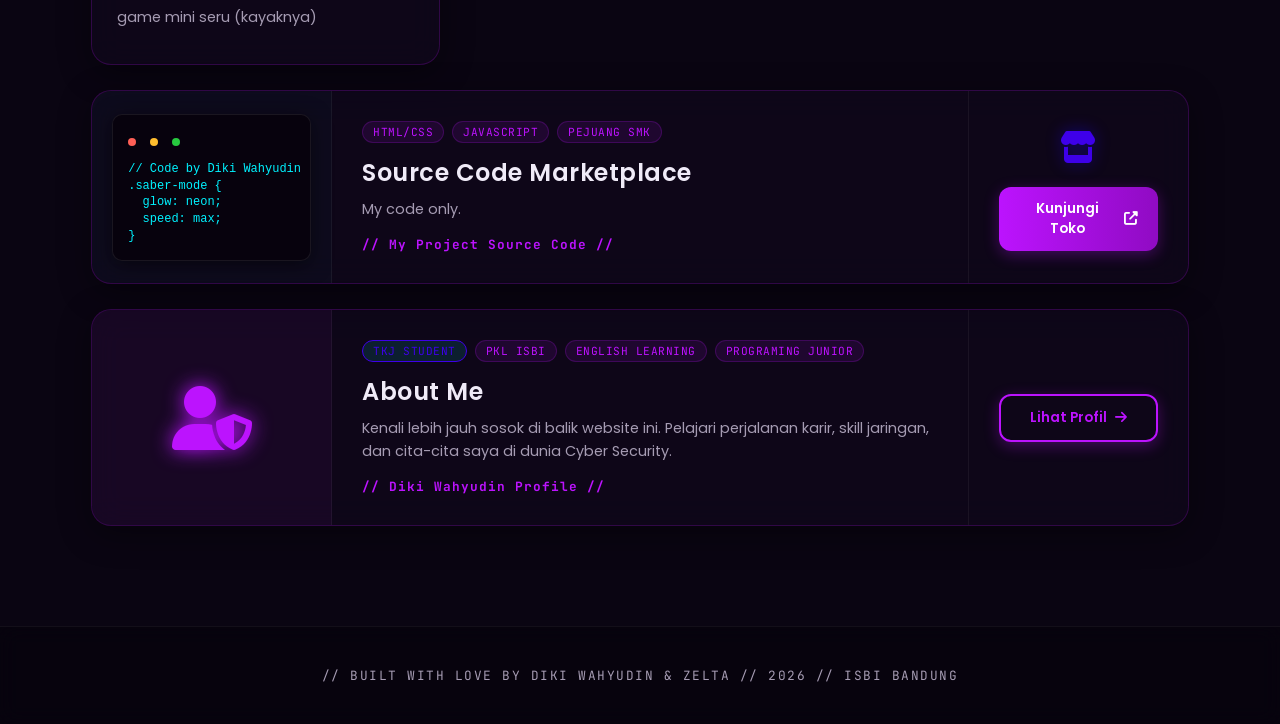
==== commit d4610b1d: "Update index.html" ====
--- a/index.html
+++ b/index.html
@@ -44,43 +44,37 @@
     <!-- MAIN TOOLS GRID -->
     <div class="menu-grid" id="tools">
         
-        <div class="card reveal" onclick="window.location.href='CALCULATOR.html';">
+        <div class="card reveal" onclick="window.location.href='https://dikiwebaja.github.io/Calculator/';">
             <span class="icon"><i class="fa-solid fa-calculator"></i></span>
             <h3>Calculator</h3>
-            <p>Berhitung dengan tampilan neon yang super bersih dan estetik.</p>
+            <p>Tools Untuk Menghitung.</p>
         </div>
 
-        <div class="card reveal" onclick="window.location.href='SPIN.html';">
+        <div class="card reveal" onclick="window.location.href=' https://dikiwebaja.github.io/SPINWHEL/';">
             <span class="icon"><i class="fa-solid fa-dharmachakra"></i></span>
             <h3>Spin Wheel</h3>
             <p>Bingung milih? Masukin teksnya dan biarin roda ini yang nentuin.</p>
         </div>
         
-        <div class="card reveal" onclick="window.location.href='color.html';">
+        <div class="card reveal" onclick="window.location.href='https://dikiwebaja.github.io/Color-Picker/';">
             <span class="icon"><i class="fa-solid fa-fill"></i></span>
             <h3>Color Picker</h3>
             <p>Ambil kode warna favoritmu untuk desain apapun selanjutnya.</p>
         </div>
 
-        <div class="card reveal" onclick="window.location.href='TIME.html';">
+        <div class="card reveal" onclick="window.location.href='https://dikiwebaja.github.io/COUNDOWN-TIME/';">
             <span class="icon"><i class="fa-regular fa-hourglass-half"></i></span>
             <h3>Countdown Time</h3>
             <p>Hitung mundur menuju momen spesial atau hari hari tertentu.</p>
         </div>
 
-        <div class="card reveal" onclick="window.location.href='AI.html';">
+        <div class="card reveal" onclick="window.location.href='https://dikiwebaja.github.io/Zelta-AI/';">
             <span class="icon"><i class="fa-brands fa-stack-exchange"></i></span>
             <h3>Zell AI</h3>
             <p>Obrolan bareng asisten AI paling asik buat nemenin apapun.</p>
         </div>
-
-        <div class="card reveal" onclick="window.location.href='AI.html';">
-            <span class="icon"><i class="fa-brands fa-stack-exchange"></i></span>
-            <h3>Zell AI</h3>
-            <p>Obrolan bareng asisten AI paling asik buat nemenin apapun.</p>
-        </div>
-
-        <div class="card reveal" onclick="window.location.href='PW.html';">
+        
+        <div class="card reveal" onclick="window.location.href=' https://dikiwebaja.github.io/PasswordGenerator/';">
             <span class="icon"><i class="fa-solid fa-unlock-keyhole"></i></span>
             <h3>Password Generator</h3>
             <p>Bikin kata sandi super kuat dengan mengacak seluruh simbol.</p>
@@ -104,7 +98,7 @@
             <p>Jam berapa di negara lain?</p>
         </div>
 
-        <div class="card reveal" onclick="window.location.href=' https://dikiwebaja.github.io/COMING-SOON/';">
+        <div class="card reveal" onclick="window.location.href=' https://dikiwebaja.github.io/Mini-Game/';">
             <span class="icon"><i class="fa-solid fa-gamepad"></i></span>
             <h3>Mini Game</h3>
             <p>game mini seru (kayaknya)</p>
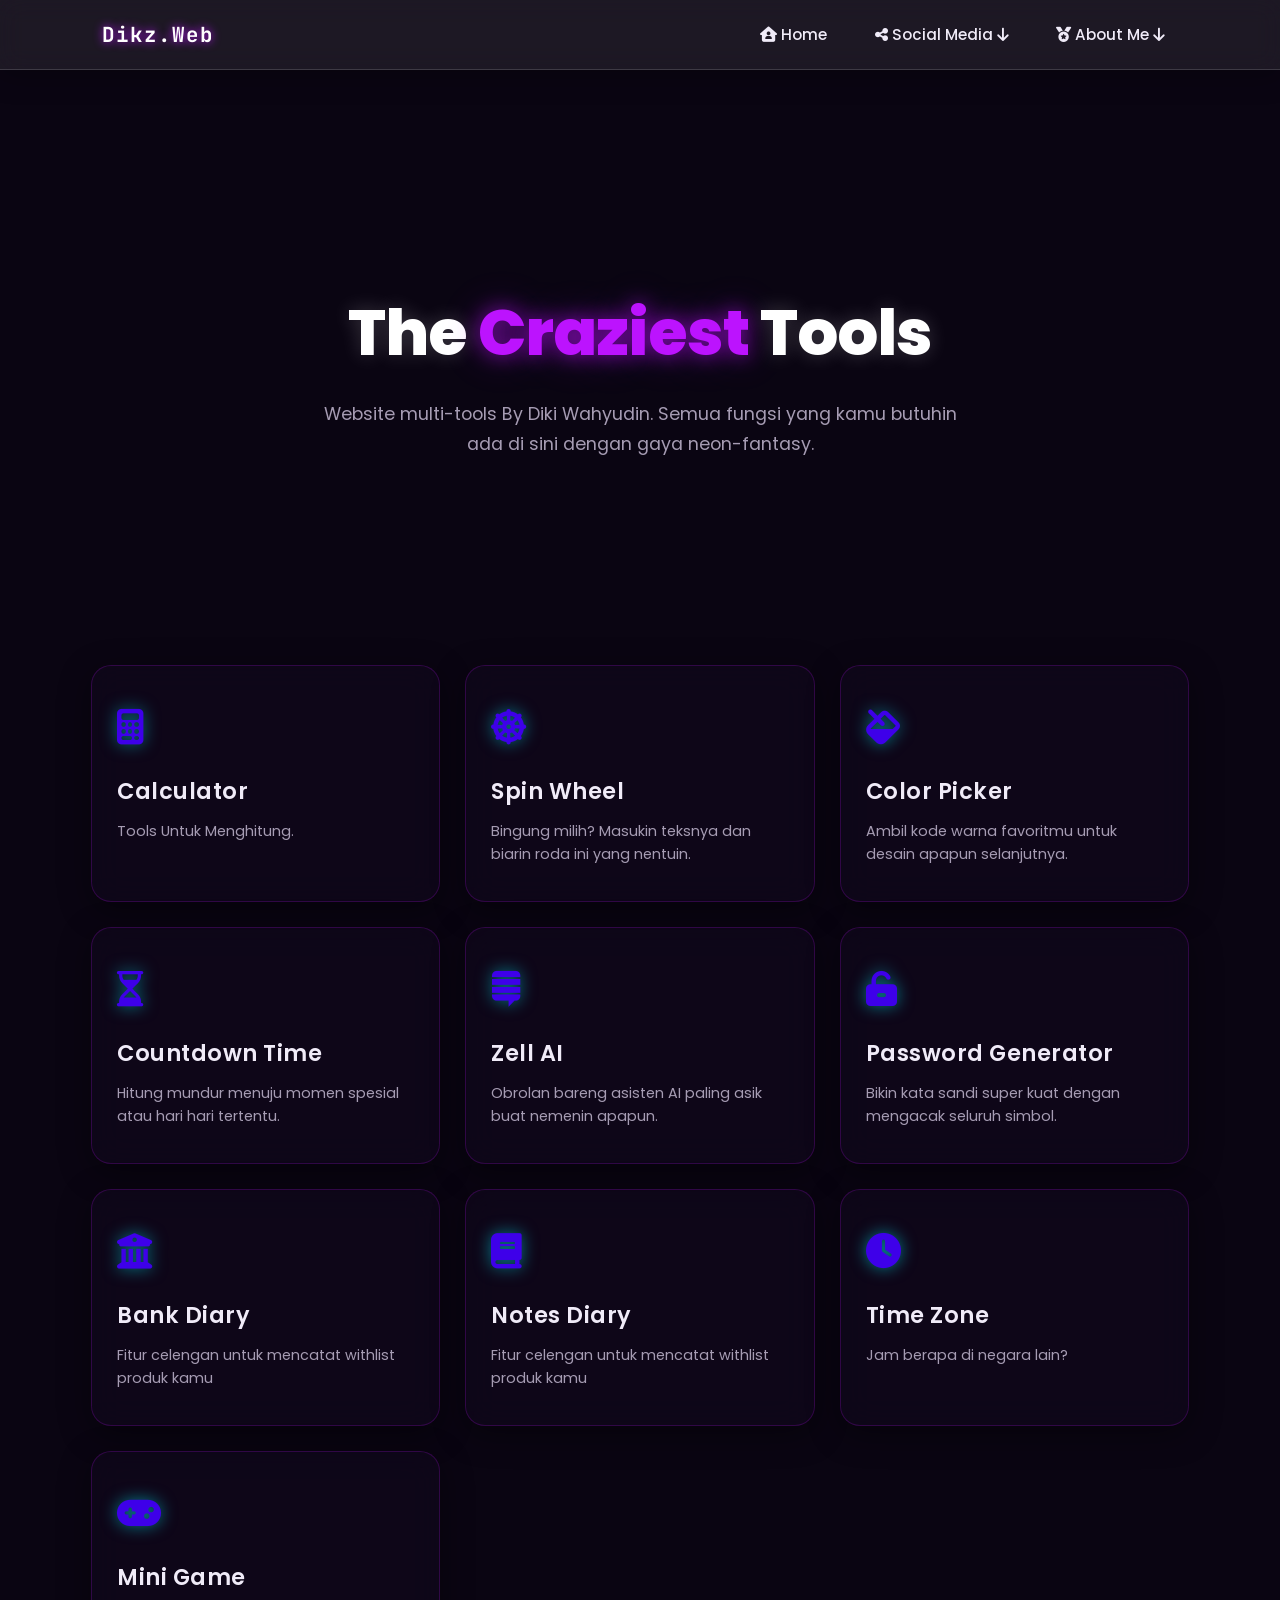
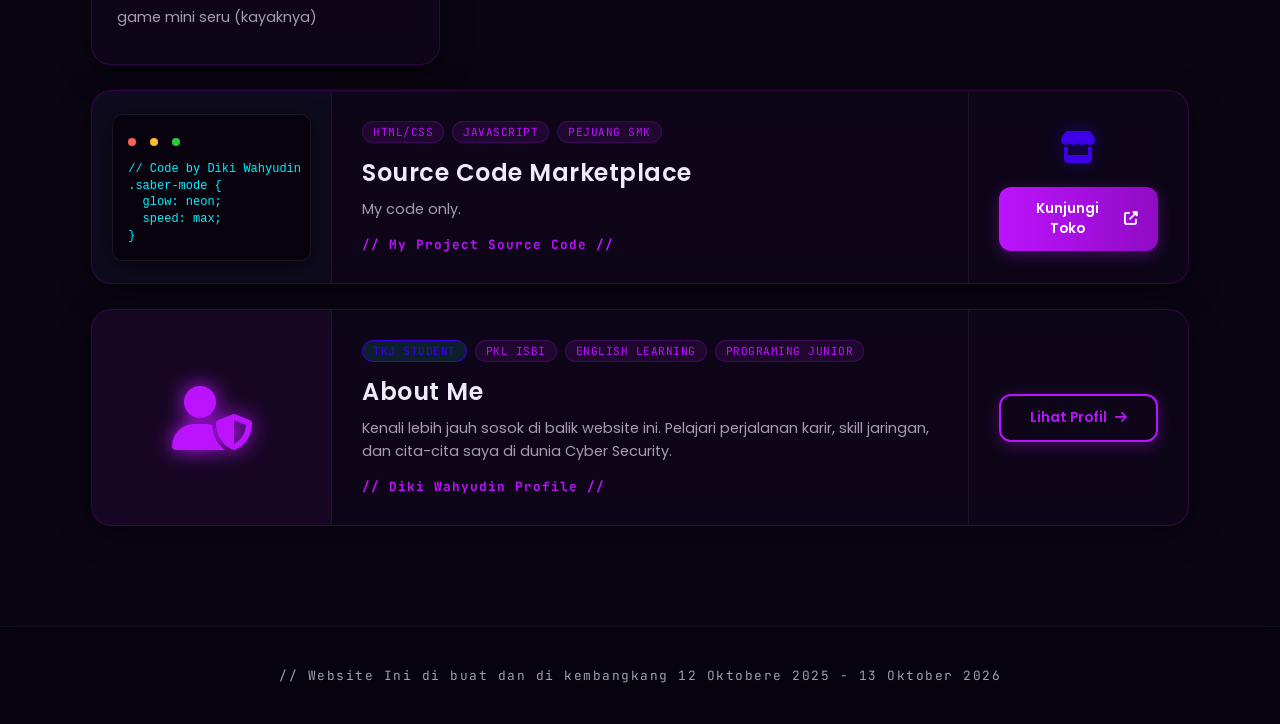
==== commit 121a1469: "Update index.html" ====
--- a/index.html
+++ b/index.html
@@ -170,7 +170,7 @@
     </div>
 
     <footer>
-        <p>// BUILT WITH LOVE BY DIKI WAHYUDIN & ZELTA // 2026 // ISBI BANDUNG</p>
+        <p>// Website Ini di buat dan di kembangkang 12 Oktobere 2025 - 13 Oktober 2026</p>
     </footer>
 
     <script>
